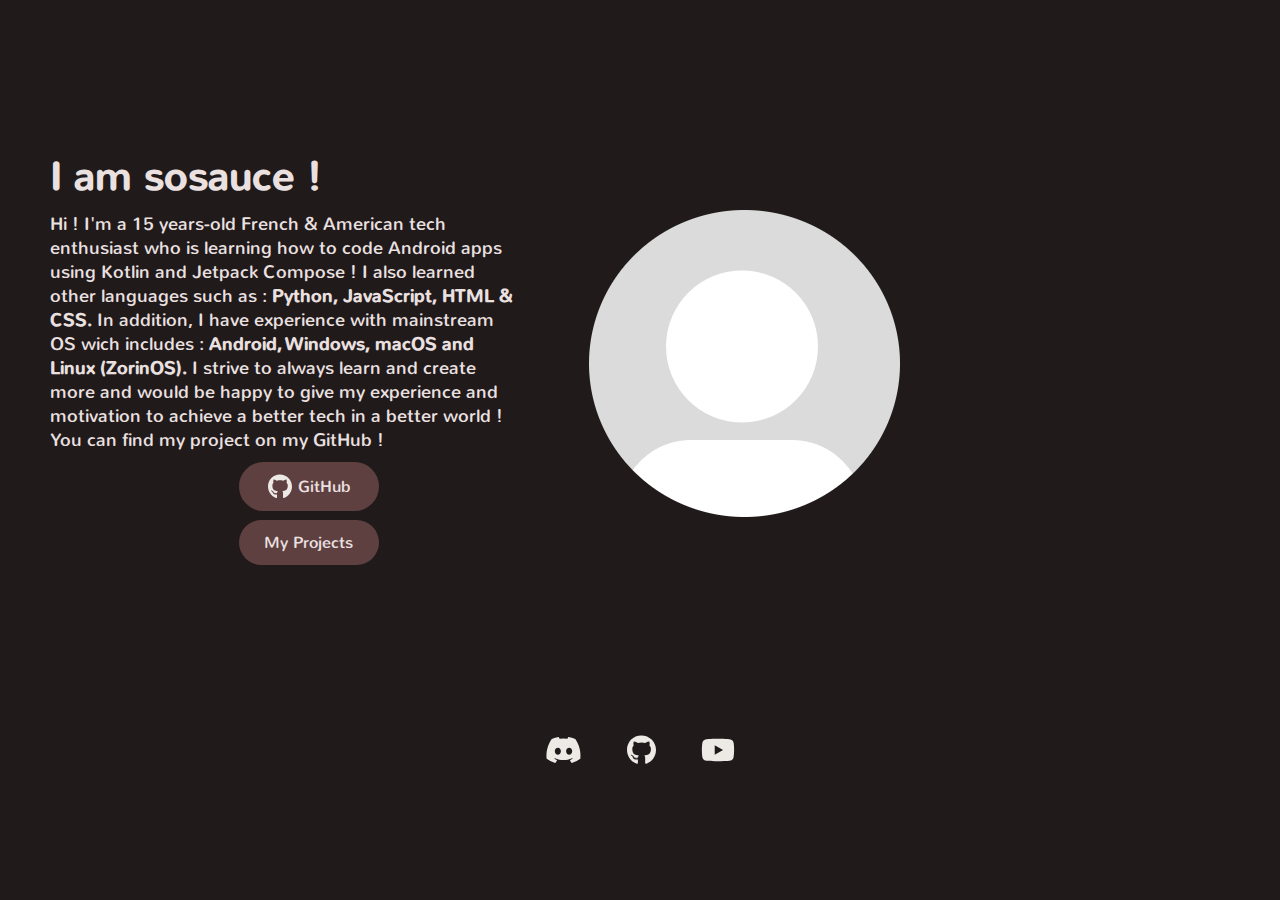
==== index.html @ 8bdbe5b8 "removed navbar" ====
<!DOCTYPE html>
<html lang="en">
<head>
    <meta charset="UTF-8">
    <meta http-equiv="X-UA-Compatible" content="IE=edge">
    <meta name="viewport" content="width=device-width, initial-scale=1.0">
    <meta name="description" content="#262626">
    <title>sosauce</title>
    <link rel="stylesheet" href="/css/index.css">
    <link rel="icon" href="data:image/svg+xml,<svg xmlns=%22http://www.w3.org/2000/svg%22 viewBox=%220 0 100 100%22><text y=%22.9em%22 font-size=%2290%22>☄️</text></svg>">
</head>

<body>
    <div class="row">
        <div class="col-1">
            <h2>I am sosauce !</h2>
            <p>Hi ! I'm a 15 years-old French & American tech enthusiast who is learning how to code Android apps using Kotlin and Jetpack Compose ! I also learned other languages
                 such as : <b>Python, JavaScript, HTML & CSS.</b> In addition, I have experience with mainstream OS wich includes : <b>Android, Windows, macOS and Linux (ZorinOS).</b>
                 I strive to always learn and create more and would be happy to give my experience and motivation to achieve a better tech in a better world ! You can find my project on my GitHub !
            </p>
            <a href="https://github.com/sosauce"><button><img src="/img/github.svg" class="github-icon"> GitHub</button></a>
            <a href="/projects.html"><button>My Projects</button></a>
        </div>
        <div class="col-2">
            <img src="/img/pfp.png" class="pfp" alt="pfp image">
        </div> 
    </div>

    <div class="socials-link">
        <img src="/img/discord.svg">
        <img src="/img/github.svg">
        <img src="/img/youtube.svg">
    </div>


</body>
</html>
---- css/index.css ----
::-webkit-scrollbar, ::-webkit-scrollbar-track, ::-webkit-scrollbar-thumb {
    width: 0;
}

body {
    scrollbar-width: none;
  }
  
@font-face {
    font-family: 'Nunito';
    src: url(/other/nunito.woff);
}

*{
    background-color: #201a1a;
    color: #ebe0e0;
    font-family: 'Nunito';
    margin: 0;
    padding: 0;
}


.row {
    display: flex;
    justify-content: space-between;
    align-items: center;
    margin: 100px 0;
}

.col-1 {
    flex-basis: 40%;
    position: relative;
    margin: 50px;
}

.col-1 h2 {
    font-size: 40px;
    margin-bottom: 2%;
}

.col-1 p {
    font-size: 18px;
}

.col-1 a button {
    margin-top: 2%;
    margin-left: 40%;
    width: 140px;
    padding: 12px 10px;
    border-radius: 50px;
    border-style: none;
    background-color: #5e4040;
    font-size: 16px;
    display: inline-flex;
    align-items: center;
    justify-content: center;
    gap: 6px;
}

.col-1 a button:hover {
    cursor: pointer;
    transition: all 0.5s ease-out;
    background-color: #ebe0e0;
    color: #5e4040;
    .github-icon {
        filter: invert(0%)
    }
}

.col-2 {
    position: relative;
    flex-basis: 60%;
    display: flex;
    align-items: center;
}


.github-icon {
    width: 20%;
    background: transparent;
    filter: invert(90%) sepia(10%) saturate(70%) hue-rotate(350deg) brightness(100%) contrast(100%);

}


.socials-link img {
    height: 30px;
    margin: 20px;
    cursor: pointer;
    filter: invert(90%) sepia(10%) saturate(70%) hue-rotate(350deg) brightness(100%) contrast(100%);
    background: none;
}

.socials-link {
    text-align: center;
    background: none;
}

@media only screen and (max-width:700px) {

    .row {
        flex-direction: column-reverse;
    }

    .col-1 h2 {
        text-align: center;
    }

    .col-1 a button {
        position: relative;
        right: 12%;
    }

    .col-2 {
        justify-content: center;
    }

    .col-2 .pfp {
        width: 40%;
        display: flex;
        justify-content: center;
        align-items: center;
    }

    .socials-link {
        position:absolute;
        left: 23%;
        bottom: 1%;
    }
}
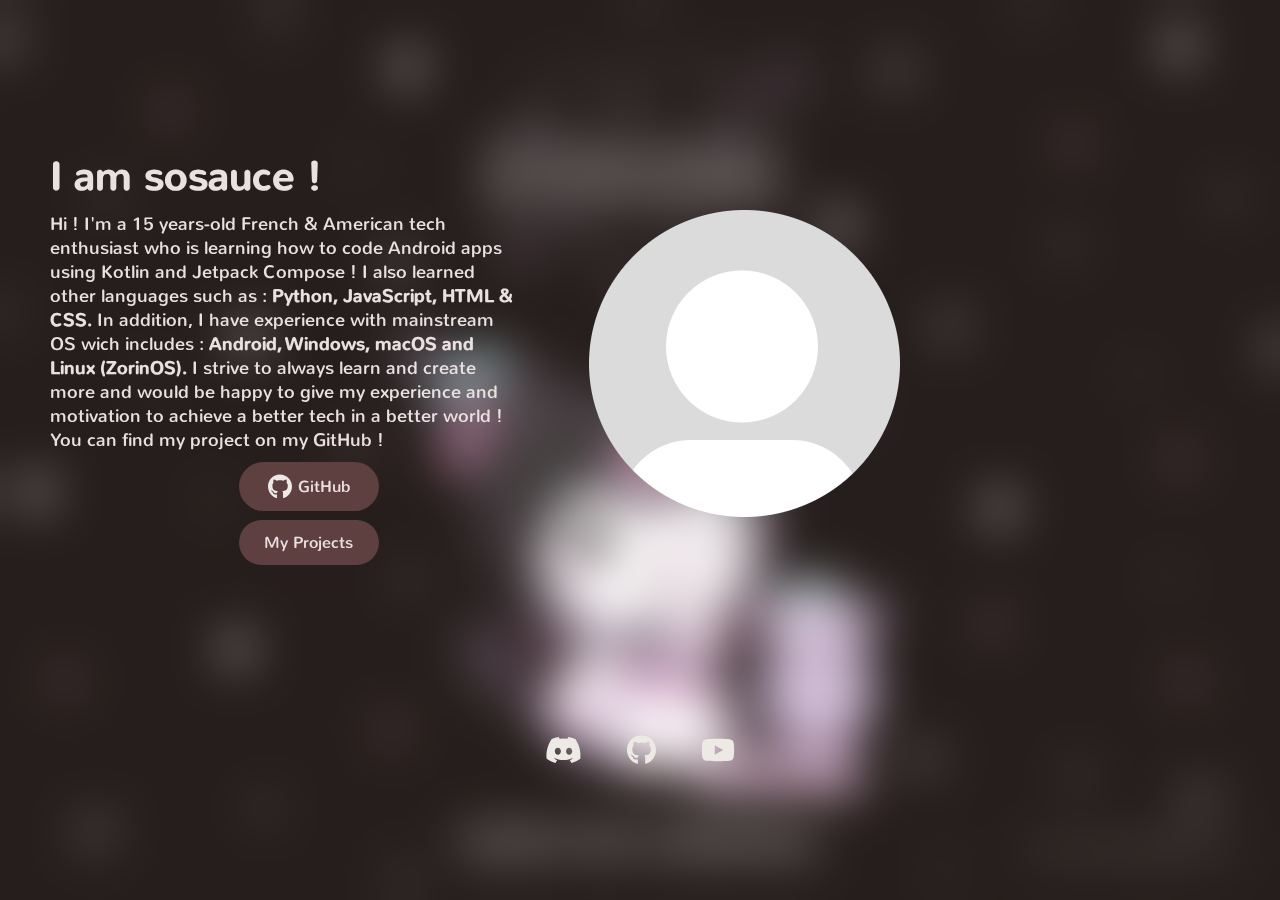
==== commit 5694c772: "discord verifica" ====
--- a/index.html
+++ b/index.html
@@ -11,14 +11,16 @@
 </head>
 
 <body>
+<div class="bg"></div>
+
     <div class="row">
         <div class="col-1">
             <h2>I am sosauce !</h2>
             <p>Hi ! I'm a 15 years-old French & American tech enthusiast who is learning how to code Android apps using Kotlin and Jetpack Compose ! I also learned other languages
                  such as : <b>Python, JavaScript, HTML & CSS.</b> In addition, I have experience with mainstream OS wich includes : <b>Android, Windows, macOS and Linux (ZorinOS).</b>
                  I strive to always learn and create more and would be happy to give my experience and motivation to achieve a better tech in a better world ! You can find my project on my GitHub !
-            </p>
-            <a href="https://github.com/sosauce"><button><img src="/img/github.svg" class="github-icon"> GitHub</button></a>
+            </p> 
+            <a href="https://github.com/sosauce"><button><img src="/img/github.svg" class="github-icon" alt="github icon"> GitHub</button></a>
             <a href="/projects.html"><button>My Projects</button></a>
         </div>
         <div class="col-2">
@@ -27,9 +29,9 @@
     </div>
 
     <div class="socials-link">
-        <img src="/img/discord.svg">
-        <img src="/img/github.svg">
-        <img src="/img/youtube.svg">
+        <img src="/img/discord.svg" alt="discord logo">
+        <img src="/img/github.svg" alt="github logo">
+        <img src="/img/youtube.svg" alt="youtube logo">
     </div>
 
 
--- a/css/index.css
+++ b/css/index.css
@@ -4,20 +4,44 @@
 
 body {
     scrollbar-width: none;
+
   }
   
 @font-face {
     font-family: 'Nunito';
     src: url(/other/nunito.woff);
+    font-display: swap;
 }
 
 *{
-    background-color: #201a1a;
     color: #ebe0e0;
     font-family: 'Nunito';
     margin: 0;
     padding: 0;
 }
+
+.bg {
+    position: absolute;
+    top: 0;
+    left: 0;
+    width: 100%;
+    min-height: 100vh;
+    background-image: url(/img/kuromi.jpeg);
+    background-attachment: fixed;
+    background-position: center;
+    background-repeat: no-repeat;
+    background-size: cover;
+}
+
+.bg::before {
+    content: "";
+    position: absolute;
+    width: 100%;
+    height: 100vh;
+    backdrop-filter: blur(25px);
+}
+
+
 
 
 .row {
@@ -122,9 +146,4 @@
         align-items: center;
     }
 
-    .socials-link {
-        position:absolute;
-        left: 23%;
-        bottom: 1%;
-    }
 }
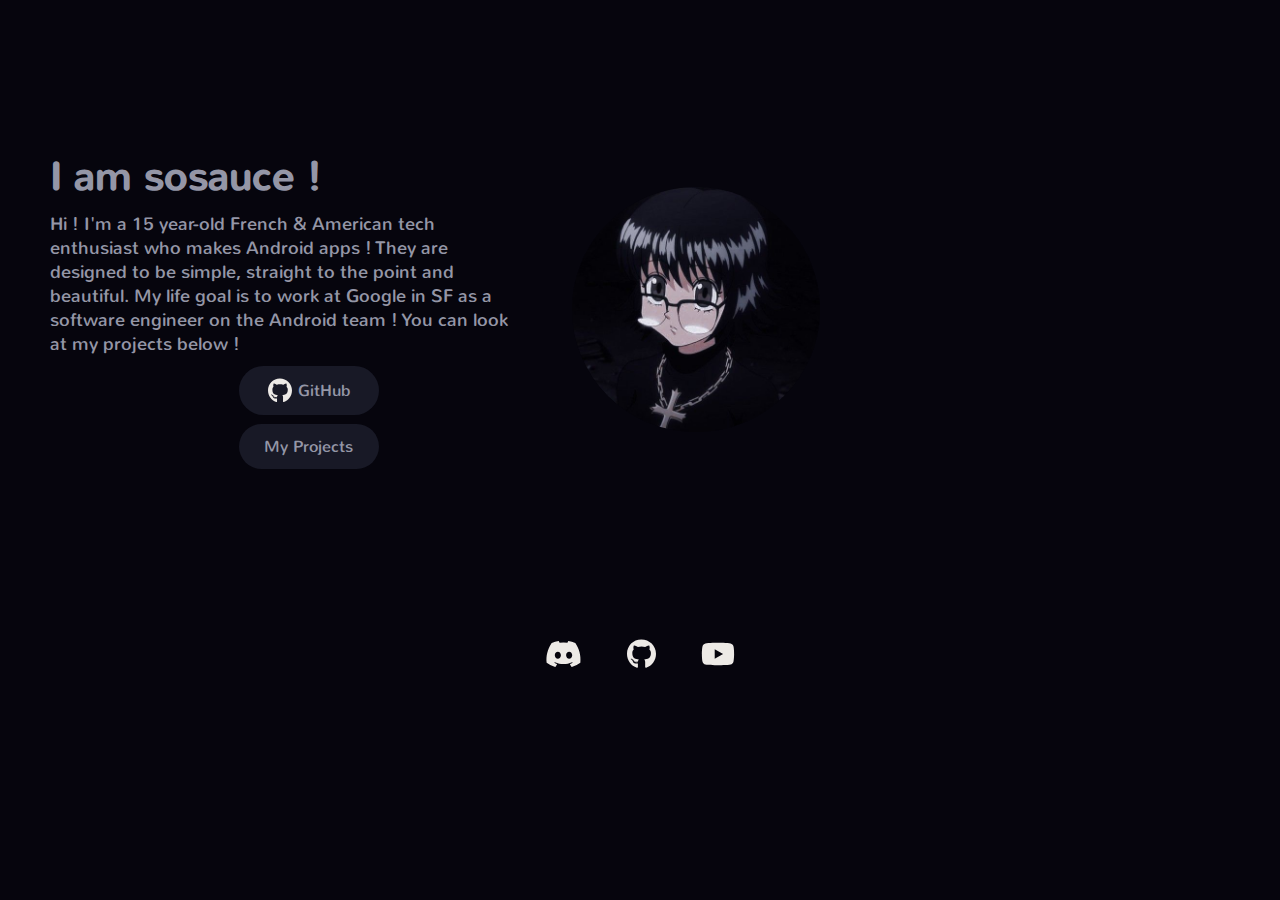
==== commit b90d2f2c: "changed look" ====
--- a/index.html
+++ b/index.html
@@ -11,20 +11,17 @@
 </head>
 
 <body>
-<div class="bg"></div>
 
     <div class="row">
         <div class="col-1">
             <h2>I am sosauce !</h2>
-            <p>Hi ! I'm a 15 years-old French & American tech enthusiast who is learning how to code Android apps using Kotlin and Jetpack Compose ! I also learned other languages
-                 such as : <b>Python, JavaScript, HTML & CSS.</b> In addition, I have experience with mainstream OS wich includes : <b>Android, Windows, macOS and Linux (ZorinOS).</b>
-                 I strive to always learn and create more and would be happy to give my experience and motivation to achieve a better tech in a better world ! You can find my project on my GitHub !
+            <p>Hi ! I'm a 15 year-old French & American tech enthusiast who makes Android apps ! They are designed to be simple, straight to the point and beautiful. My life goal is to work at Google in SF as a software engineer on the Android team ! You can look at my projects below !
             </p> 
             <a href="https://github.com/sosauce"><button><img src="/img/github.svg" class="github-icon" alt="github icon"> GitHub</button></a>
             <a href="/projects.html"><button>My Projects</button></a>
         </div>
         <div class="col-2">
-            <img src="/img/pfp.png" class="pfp" alt="pfp image">
+            <img src="/img/shizuku.jpeg" class="pfp" alt="pfp image">
         </div> 
     </div>
 
--- a/css/index.css
+++ b/css/index.css
@@ -14,33 +14,18 @@
 }
 
 *{
-    color: #ebe0e0;
+    color: #9496A6;
+    background-color: #06050D;
     font-family: 'Nunito';
     margin: 0;
     padding: 0;
 }
 
-.bg {
-    position: absolute;
-    top: 0;
-    left: 0;
-    width: 100%;
-    min-height: 100vh;
-    background-image: url(/img/kuromi.jpeg);
-    background-attachment: fixed;
-    background-position: center;
-    background-repeat: no-repeat;
-    background-size: cover;
+.pfp {
+    border-radius: 50%;
+    width: 35%;
+    height: 35%;
 }
-
-.bg::before {
-    content: "";
-    position: absolute;
-    width: 100%;
-    height: 100vh;
-    backdrop-filter: blur(25px);
-}
-
 
 
 
@@ -73,7 +58,7 @@
     padding: 12px 10px;
     border-radius: 50px;
     border-style: none;
-    background-color: #5e4040;
+    background-color: #181926;
     font-size: 16px;
     display: inline-flex;
     align-items: center;
@@ -85,7 +70,7 @@
     cursor: pointer;
     transition: all 0.5s ease-out;
     background-color: #ebe0e0;
-    color: #5e4040;
+    color: #181926;
     .github-icon {
         filter: invert(0%)
     }
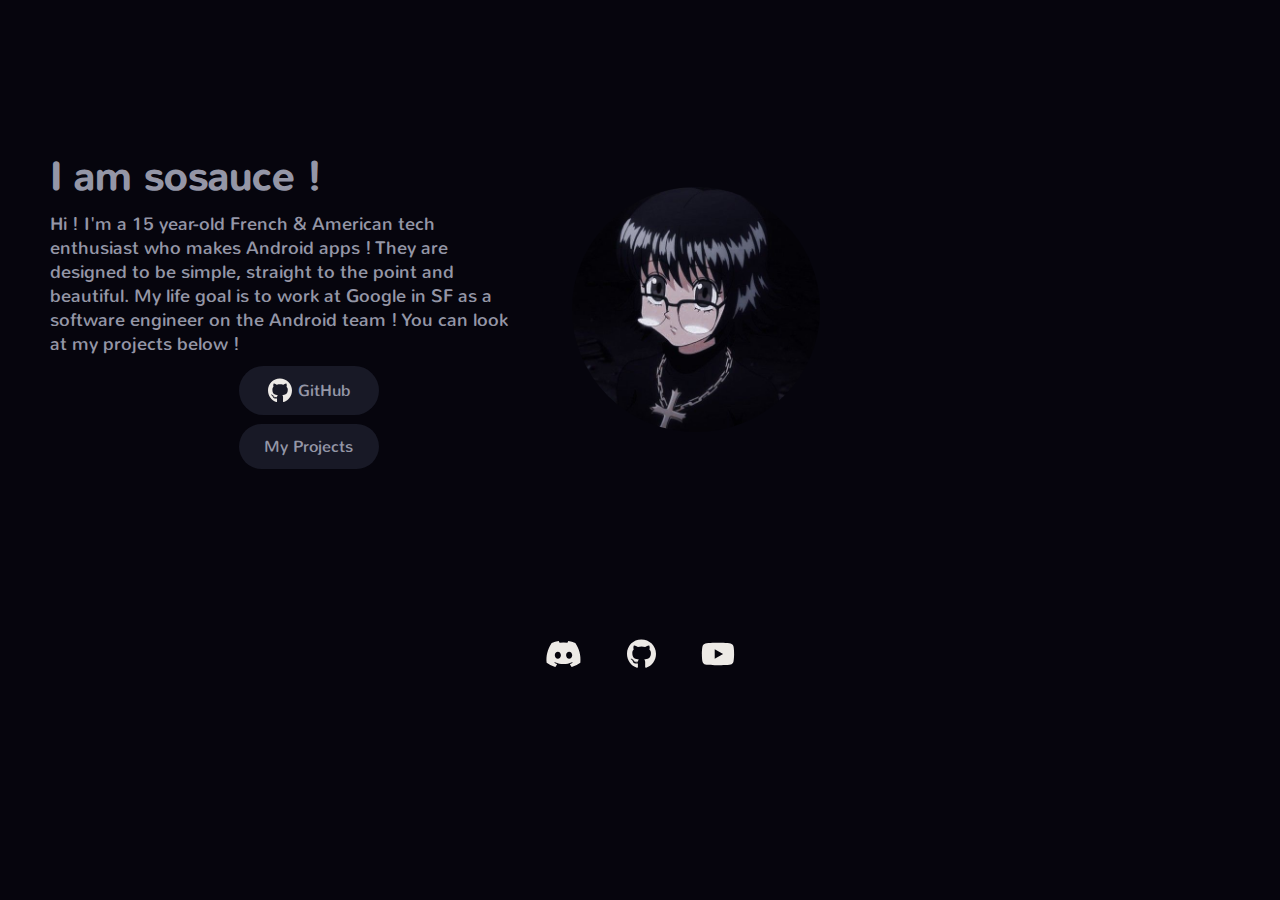
==== commit dc4f8643: "added sha-256" ====
--- a/index.html
+++ b/index.html
@@ -7,6 +7,7 @@
     <meta name="description" content="#262626">
     <title>sosauce</title>
     <link rel="stylesheet" href="/css/index.css">
+    <link rel="stylesheet" href="/css/common.css">
     <link rel="icon" href="data:image/svg+xml,<svg xmlns=%22http://www.w3.org/2000/svg%22 viewBox=%220 0 100 100%22><text y=%22.9em%22 font-size=%2290%22>☄️</text></svg>">
 </head>
 
@@ -18,7 +19,7 @@
             <p>Hi ! I'm a 15 year-old French & American tech enthusiast who makes Android apps ! They are designed to be simple, straight to the point and beautiful. My life goal is to work at Google in SF as a software engineer on the Android team ! You can look at my projects below !
             </p> 
             <a href="https://github.com/sosauce"><button><img src="/img/github.svg" class="github-icon" alt="github icon"> GitHub</button></a>
-            <a href="/projects.html"><button>My Projects</button></a>
+            <a href="/projects"><button>My Projects</button></a>
         </div>
         <div class="col-2">
             <img src="/img/shizuku.jpeg" class="pfp" alt="pfp image">
--- a/css/index.css
+++ b/css/index.css
@@ -1,26 +1,3 @@
-::-webkit-scrollbar, ::-webkit-scrollbar-track, ::-webkit-scrollbar-thumb {
-    width: 0;
-}
-
-body {
-    scrollbar-width: none;
-
-  }
-  
-@font-face {
-    font-family: 'Nunito';
-    src: url(/other/nunito.woff);
-    font-display: swap;
-}
-
-*{
-    color: #9496A6;
-    background-color: #06050D;
-    font-family: 'Nunito';
-    margin: 0;
-    padding: 0;
-}
-
 .pfp {
     border-radius: 50%;
     width: 35%;
--- a/css/common.css
+++ b/css/common.css
@@ -0,0 +1,16 @@
+body {
+    scrollbar-width: none;
+  }
+  
+@font-face {
+    font-family: 'Nunito';
+    src: url(/other/nunito.woff);
+}
+
+*{
+    color: #9496A6;
+    background-color: #06050D;
+    font-family: 'Nunito';
+    margin: 0;
+    padding: 0;
+}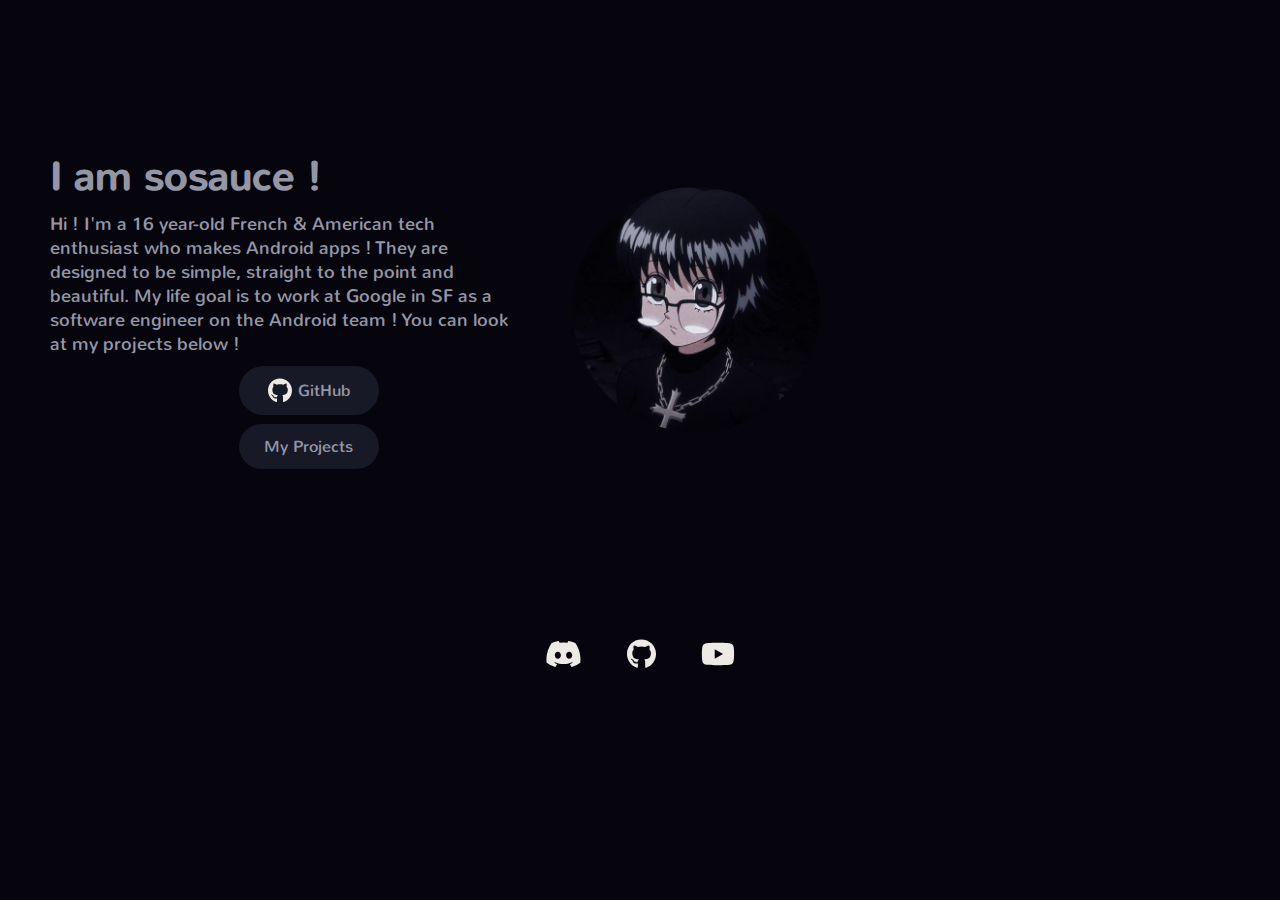
==== commit 9b497fe5: "Update index.html" ====
--- a/index.html
+++ b/index.html
@@ -16,7 +16,7 @@
     <div class="row">
         <div class="col-1">
             <h2>I am sosauce !</h2>
-            <p>Hi ! I'm a 15 year-old French & American tech enthusiast who makes Android apps ! They are designed to be simple, straight to the point and beautiful. My life goal is to work at Google in SF as a software engineer on the Android team ! You can look at my projects below !
+            <p>Hi ! I'm a 16 year-old French & American tech enthusiast who makes Android apps ! They are designed to be simple, straight to the point and beautiful. My life goal is to work at Google in SF as a software engineer on the Android team ! You can look at my projects below !
             </p> 
             <a href="https://github.com/sosauce"><button><img src="/img/github.svg" class="github-icon" alt="github icon"> GitHub</button></a>
             <a href="/projects"><button>My Projects</button></a>
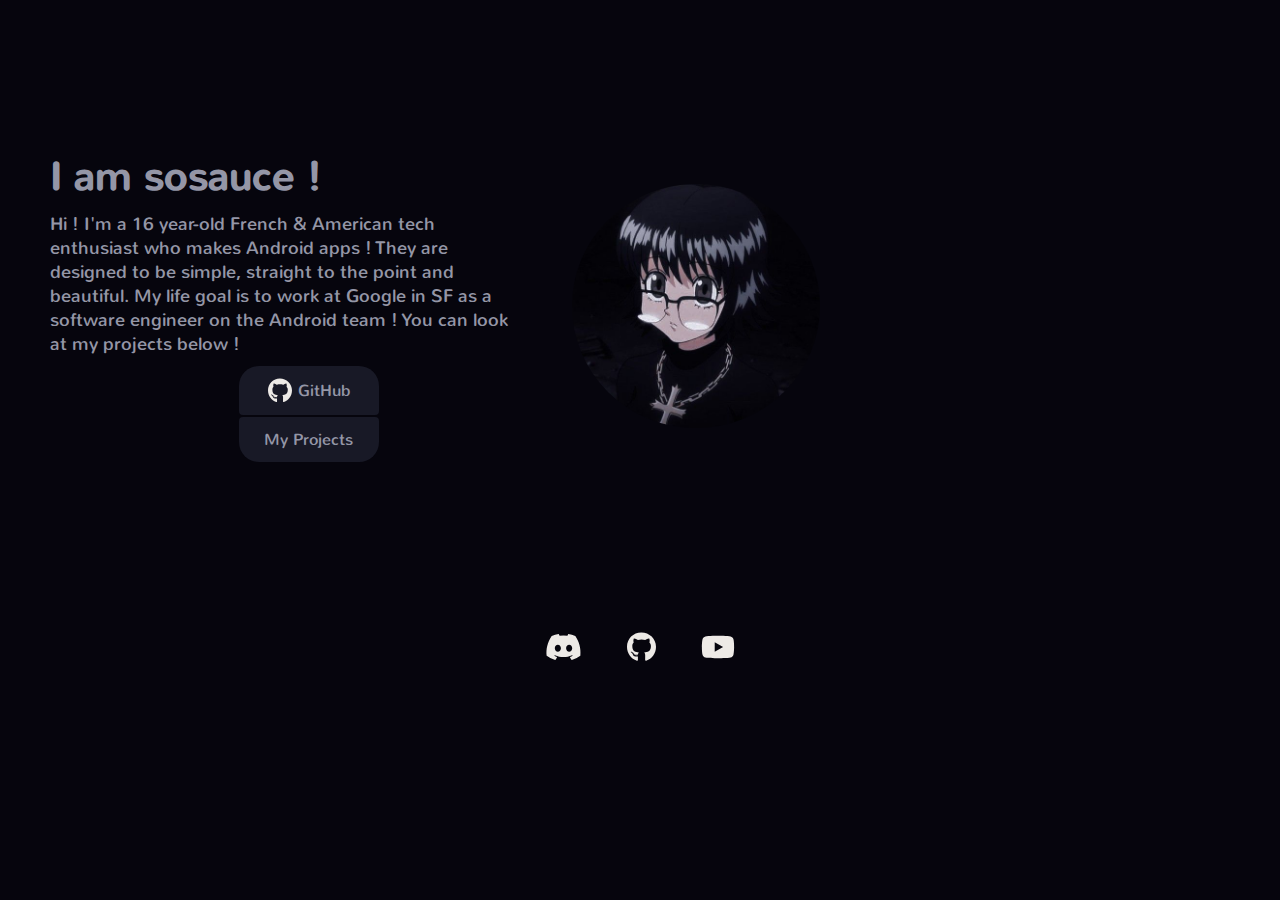
==== commit 29be50b5: "idk look at it urself" ====
--- a/index.html
+++ b/index.html
@@ -18,8 +18,8 @@
             <h2>I am sosauce !</h2>
             <p>Hi ! I'm a 16 year-old French & American tech enthusiast who makes Android apps ! They are designed to be simple, straight to the point and beautiful. My life goal is to work at Google in SF as a software engineer on the Android team ! You can look at my projects below !
             </p> 
-            <a href="https://github.com/sosauce"><button><img src="/img/github.svg" class="github-icon" alt="github icon"> GitHub</button></a>
-            <a href="/projects"><button>My Projects</button></a>
+            <a href="https://github.com/sosauce"><button id="button1"><img src="/img/github.svg" class="github-icon" alt="github icon"> GitHub</button></a>
+            <a href="/projects"><button id="button2">My Projects</button></a>
         </div>
         <div class="col-2">
             <img src="/img/shizuku.jpeg" class="pfp" alt="pfp image">
--- a/css/index.css
+++ b/css/index.css
@@ -28,12 +28,15 @@
     font-size: 18px;
 }
 
-.col-1 a button {
+#button1 {
     margin-top: 2%;
     margin-left: 40%;
     width: 140px;
     padding: 12px 10px;
-    border-radius: 50px;
+    border-top-left-radius: 20px;
+    border-top-right-radius: 20px;
+    border-bottom-right-radius: 4px;
+    border-bottom-left-radius: 4px;
     border-style: none;
     background-color: #181926;
     font-size: 16px;
@@ -43,7 +46,25 @@
     gap: 6px;
 }
 
-.col-1 a button:hover {
+#button2 {
+    margin-top: 0.5%;
+    margin-left: 40%;
+    width: 140px;
+    padding: 12px 10px;
+    border-top-left-radius: 4px;
+    border-top-right-radius: 4px;
+    border-bottom-right-radius: 20px;
+    border-bottom-left-radius: 20px;
+    border-style: none;
+    background-color: #181926;
+    font-size: 16px;
+    display: inline-flex;
+    align-items: center;
+    justify-content: center;
+    gap: 6px;
+}
+
+#button1:hover {
     cursor: pointer;
     transition: all 0.5s ease-out;
     background-color: #ebe0e0;
@@ -51,6 +72,13 @@
     .github-icon {
         filter: invert(0%)
     }
+}
+
+#button2:hover {
+    cursor: pointer;
+    transition: all 0.5s ease-out;
+    background-color: #ebe0e0;
+    color: #181926;
 }
 
 .col-2 {
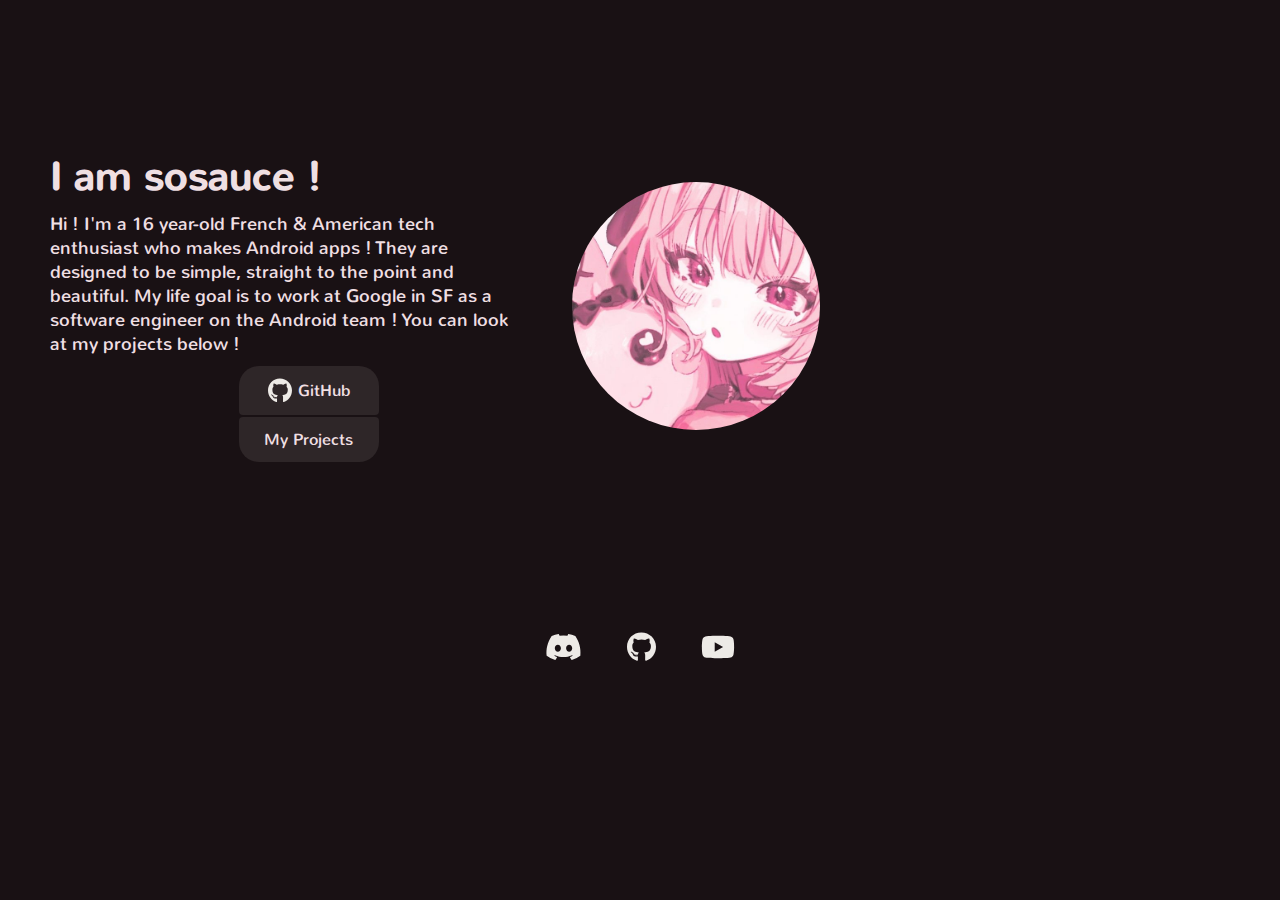
==== commit ecb9d4b8: "new colors" ====
--- a/index.html
+++ b/index.html
@@ -22,7 +22,7 @@
             <a href="/projects"><button id="button2">My Projects</button></a>
         </div>
         <div class="col-2">
-            <img src="/img/shizuku.jpeg" class="pfp" alt="pfp image">
+            <img src="/img/pink.jpg" class="pfp" alt="pfp image">
         </div> 
     </div>
 
--- a/css/index.css
+++ b/css/index.css
@@ -38,7 +38,7 @@
     border-bottom-right-radius: 4px;
     border-bottom-left-radius: 4px;
     border-style: none;
-    background-color: #181926;
+    background-color: rgb(46 38 40);
     font-size: 16px;
     display: inline-flex;
     align-items: center;
@@ -56,7 +56,7 @@
     border-bottom-right-radius: 20px;
     border-bottom-left-radius: 20px;
     border-style: none;
-    background-color: #181926;
+    background-color: rgb(46 38 40);
     font-size: 16px;
     display: inline-flex;
     align-items: center;
--- a/css/common.css
+++ b/css/common.css
@@ -8,8 +8,8 @@
 }
 
 *{
-    color: #9496A6;
-    background-color: #06050D;
+    color: rgb(239 223 226);
+    background-color: rgb(25 17 20);
     font-family: 'Nunito';
     margin: 0;
     padding: 0;
